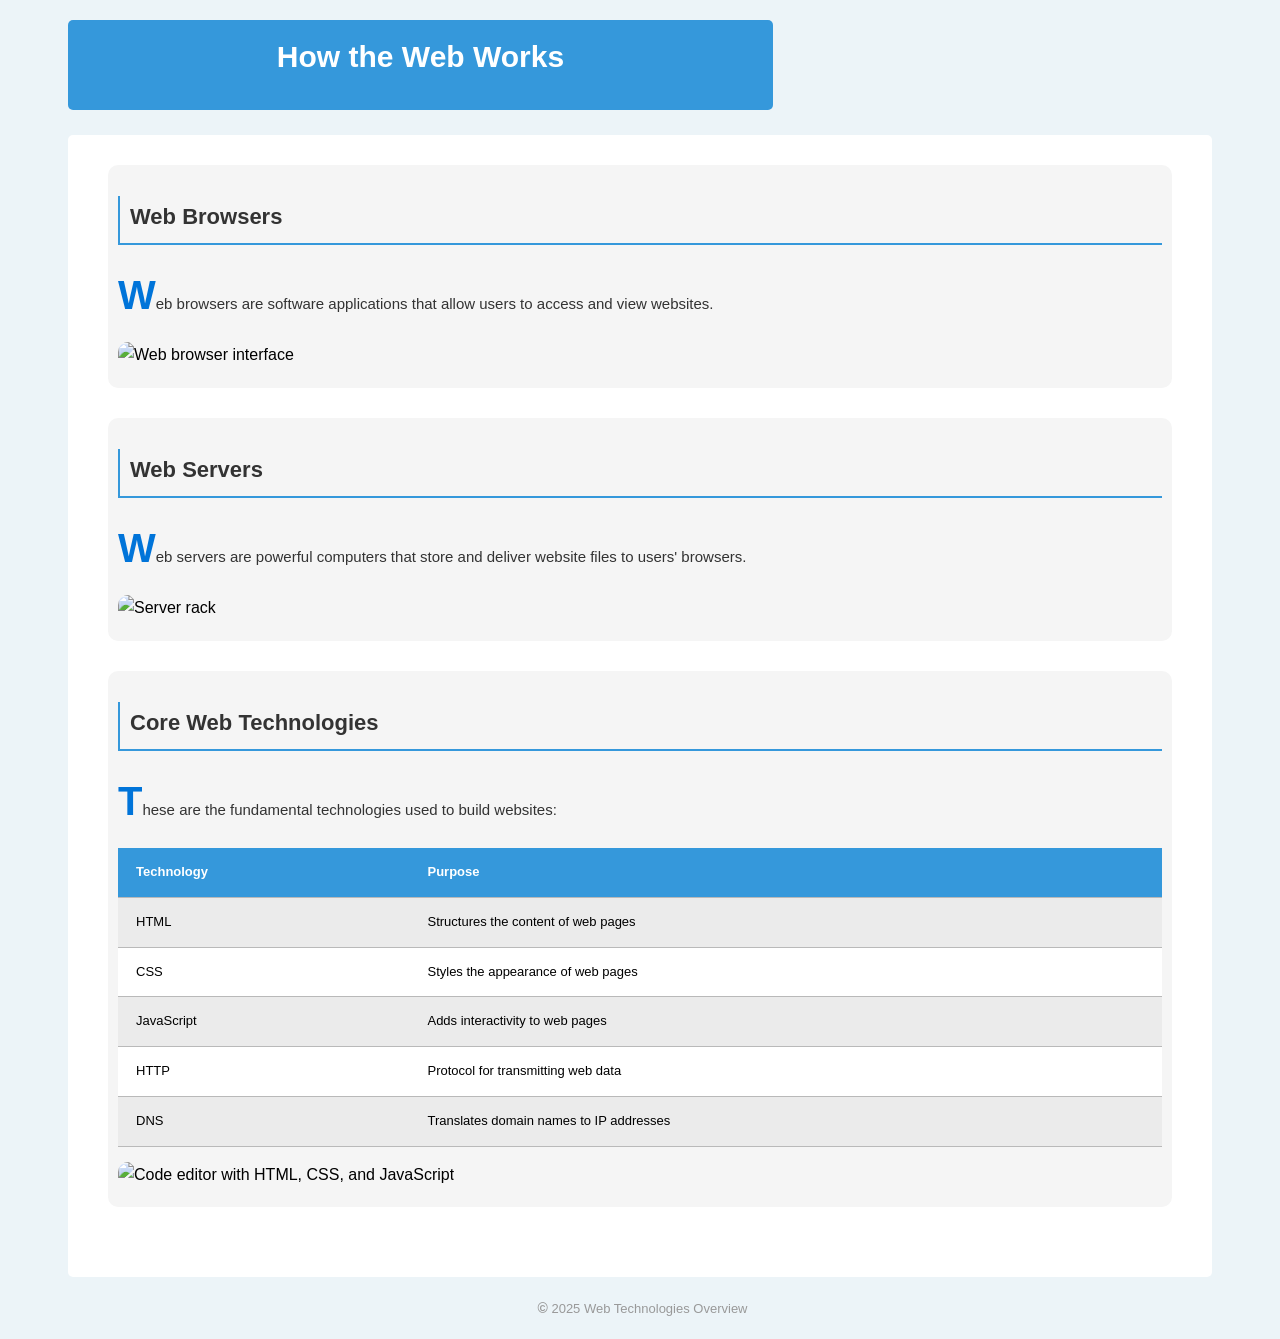
==== index.html @ 1a7d54eb "Add files via upload" ====
<!--

Content for the website.

DO NOT CHANGE THIS FILE!

Author: Keller Flint
Date: 5/12/2025
File: base.css

-->

<!DOCTYPE html>
<html lang="en">
<head>
    <meta charset="UTF-8">
    <meta name="viewport" content="width=device-width, initial-scale=1.0">
    <title>How the Web Works</title>
    <link rel="stylesheet" href="base.css">
    <link rel="stylesheet" href="styles.css">
</head>
<body>
    <header>
        <h1>How the Web Works</h1>
    </header>
    <main>
        <section>
            <h2>Web Browsers</h2>
            <p>Web browsers are software applications that allow users to access and view websites.</p>
            <img src="browser-image.jpg" alt="Web browser interface">
        </section>
        <section>
            <h2>Web Servers</h2>
            <p>Web servers are powerful computers that store and deliver website files to users' browsers.</p>
            <img src="server-image.jpg" alt="Server rack">
        </section>
        <section>
            <h2>Core Web Technologies</h2>
            <p>These are the fundamental technologies used to build websites:</p>
            <table>
                <tr>
                    <th>Technology</th>
                    <th>Purpose</th>
                </tr>
                <tr>
                    <td>HTML</td>
                    <td>Structures the content of web pages</td>
                </tr>
                <tr>
                    <td>CSS</td>
                    <td>Styles the appearance of web pages</td>
                </tr>
                <tr>
                    <td>JavaScript</td>
                    <td>Adds interactivity to web pages</td>
                </tr>
                <tr>
                    <td>HTTP</td>
                    <td>Protocol for transmitting web data</td>
                </tr>
                <tr>
                    <td>DNS</td>
                    <td>Translates domain names to IP addresses</td>
                </tr>
            </table>
            <img src="code-image.jpg" alt="Code editor with HTML, CSS, and JavaScript">
        </section>
    </main>
    <footer>
        <p>&copy; 2025 Web Technologies Overview</p>
  </footer>
</body>
</html>
---- styles.css ----
/*

CSS rules you may need:
- font-family
    - Arial, sans-serif
- line-height
- color
- margin
- padding
- background-color
- border-radius
- border-left
- border-bottom
- margin-top
- padding-left
- padding-bottom
- width
- height
- margin-bottom
- font-size

Pseudo classes you may need:
- :hover
- :first-letter
- :nth-child

*/
html {
    padding: 5px 60px 10px 60px;
}

head {
    background-color: #ecf4f8;
}

header {
    background-color: #0074D9;
    color: #ffffff;
    position: center;
    border-radius: 5px;
    margin: 15px 0 25px 0;
    width: 665px;
    height: 50px;
}

footer p {
    color: #999999;
    font-family: arial, sans-serif;
    padding: 10px 5px 0px 10px;
    text-align: center;
    font-size: 13px;
}

footer p:first-letter {
    font-size: 14px;
    color: #999999;
}

main {
    border-radius: 5px;
    padding: 10px 40px 40px 40px;
    background-color: #ffffff;
}

body {
    background-color: #ecf4f8;
}

table tr {
    border-bottom: 1px solid #b9b9b9;
}

table tr:nth-child(even) {
    background-color: #ebebeb;
    color: #000000
}

table tr:nth-child(odd) {
    background-color: #fff;
    color: #000000
}

table th {
    background-color: #fff;
    color: #000000
}

table {
    background-color: #f9f9f9;
    width: 100%;
    border-collapse: collapse;
    margin-bottom: 15px;
}

table tr:hover {
    background-color: #d3eaff;
    color: #1f1f1f;
}

table th {
    background-color: #3598db;
    color: #ffffff;
    font-size: 16px;
}

table th,
tr,
td {
    padding: 14px 18px;
    text-align: left;
    font-size: 13px;
    font-family: Arial, sans-serif;
}

header {
    background-color: #3598db;
    color: #ffffff;
    font-family: Arial, sans-serif;
    font-size: 14px;
    padding: 20px;
    text-align: center;
}

img[src$="browser-image.jpg"],
img[src$="server-image.jpg"],
img[src$="code-image.jpg"] {
    border-radius: 10px;
}


h2 {
    border-bottom: 2px solid #3598db;
    line-height: 22px;
    border-left: 2px solid #3598db;
    font-family: Arial, sans-serif;
    padding: 10px 10px 15px 10px;
    font-size: 22px;
    color: #333333;
    margin-top: 1px;
}

h1 {
    font-family: Arial, sans-serif;
    color: #ffffff;
    font-size: 30px;
    text-align: center;
    margin: 0;
}

p::first-letter {
    font-size: 40px;
    color: #0074D9;
    font-weight: bold;
}

p {
    font-family: Arial, sans-serif;
    font-size: 15px;
    color: #333333;
}

section {
    border-radius: 10px;
    position: relative;
    padding: 30px 10px 20px 10px;
    font-family: Arial, sans-serif;
    background-color: #f5f5f5;
    line-height: 1.6;
    color: #000000;
    margin: 20px 0px 30px 0px;
}
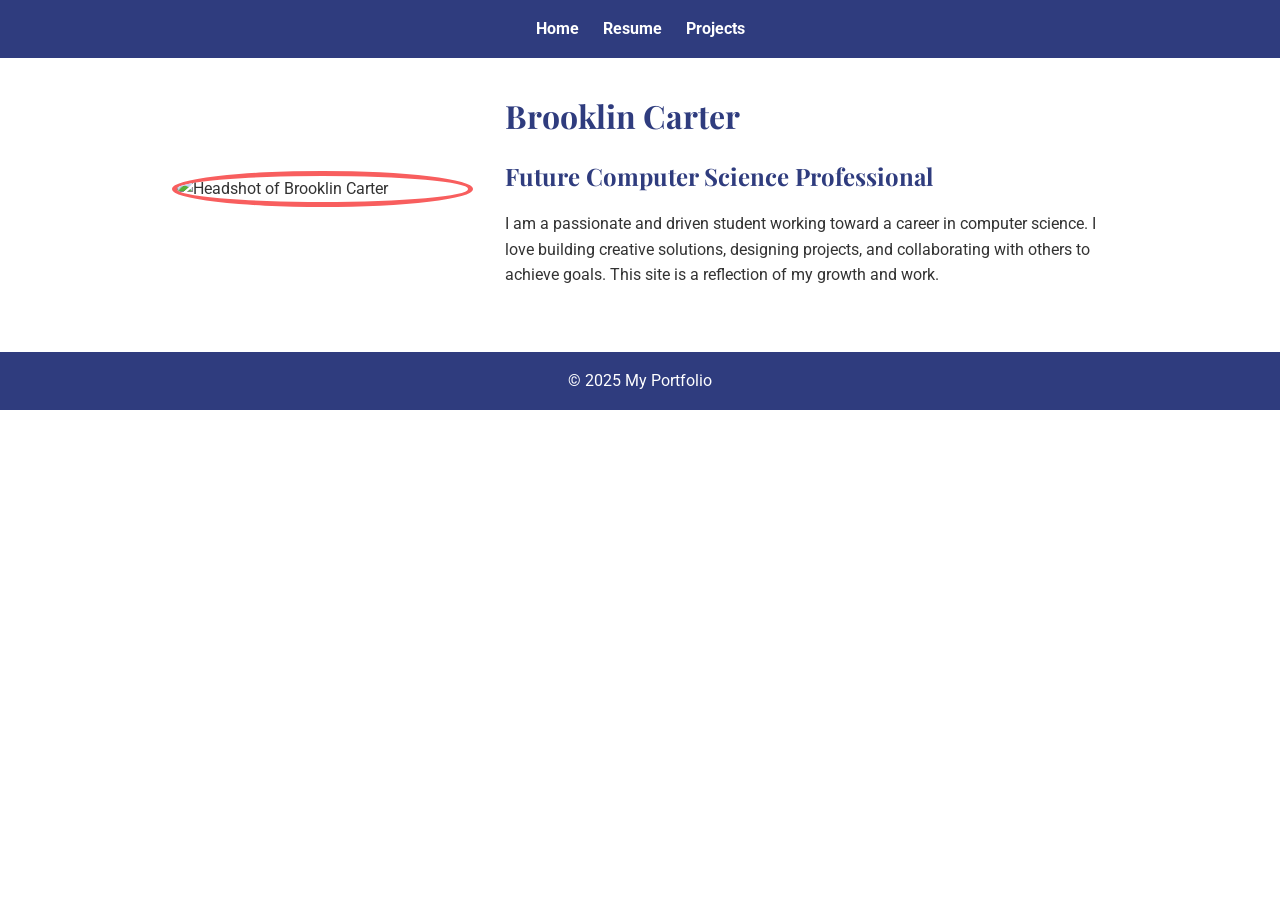
==== commit d42bdfec: "Add files via upload" ====
--- a/index.html
+++ b/index.html
@@ -1,73 +1,41 @@
-<!--
-
-Content for the website.
-
-DO NOT CHANGE THIS FILE!
-
-Author: Keller Flint
-Date: 5/12/2025
-File: base.css
-
--->
-
-<!DOCTYPE html>
-<html lang="en">
-<head>
-    <meta charset="UTF-8">
-    <meta name="viewport" content="width=device-width, initial-scale=1.0">
-    <title>How the Web Works</title>
-    <link rel="stylesheet" href="base.css">
-    <link rel="stylesheet" href="styles.css">
-</head>
-<body>
-    <header>
-        <h1>How the Web Works</h1>
-    </header>
-    <main>
-        <section>
-            <h2>Web Browsers</h2>
-            <p>Web browsers are software applications that allow users to access and view websites.</p>
-            <img src="browser-image.jpg" alt="Web browser interface">
-        </section>
-        <section>
-            <h2>Web Servers</h2>
-            <p>Web servers are powerful computers that store and deliver website files to users' browsers.</p>
-            <img src="server-image.jpg" alt="Server rack">
-        </section>
-        <section>
-            <h2>Core Web Technologies</h2>
-            <p>These are the fundamental technologies used to build websites:</p>
-            <table>
-                <tr>
-                    <th>Technology</th>
-                    <th>Purpose</th>
-                </tr>
-                <tr>
-                    <td>HTML</td>
-                    <td>Structures the content of web pages</td>
-                </tr>
-                <tr>
-                    <td>CSS</td>
-                    <td>Styles the appearance of web pages</td>
-                </tr>
-                <tr>
-                    <td>JavaScript</td>
-                    <td>Adds interactivity to web pages</td>
-                </tr>
-                <tr>
-                    <td>HTTP</td>
-                    <td>Protocol for transmitting web data</td>
-                </tr>
-                <tr>
-                    <td>DNS</td>
-                    <td>Translates domain names to IP addresses</td>
-                </tr>
-            </table>
-            <img src="code-image.jpg" alt="Code editor with HTML, CSS, and JavaScript">
-        </section>
-    </main>
-    <footer>
-        <p>&copy; 2025 Web Technologies Overview</p>
-  </footer>
-</body>
+<!DOCTYPE html>
+<html lang="en">
+
+<head>
+    <meta charset="UTF-8">
+    <meta name="viewport" content="width=device-width, initial-scale=1.0">
+    <title>My Portfolio - Bio</title>
+    <link rel="stylesheet" href="styles.css">
+    <link rel="stylesheet" href="index.css">
+</head>
+
+<body>
+    <header>
+        <nav aria-label="Main Navigation">
+            <ul>
+                <li><a href="index.html">Home</a></li>
+                <li><a href="resume.html">Resume</a></li>
+                <li><a href="projects.html">Projects</a></li>
+            </ul>
+        </nav>
+    </header>
+
+    <main>
+        <section class="bio">
+            <img src="images/profile.jpg" alt="Headshot of Brooklin Carter">
+            <div>
+                <h1>Brooklin Carter</h1>
+                <h2>Future Computer Science Professional</h2>
+                <p>I am a passionate and driven student working toward a career in computer science. I love building
+                    creative solutions, designing projects, and collaborating with others to achieve goals. This site is
+                    a reflection of my growth and work.</p>
+            </div>
+        </section>
+    </main>
+
+    <footer>
+        <p>© 2025 My Portfolio</p>
+    </footer>
+</body>
+
 </html>
--- a/styles.css
+++ b/styles.css
@@ -1,171 +1,82 @@
-/*
-
-CSS rules you may need:
-- font-family
-    - Arial, sans-serif
-- line-height
-- color
-- margin
-- padding
-- background-color
-- border-radius
-- border-left
-- border-bottom
-- margin-top
-- padding-left
-- padding-bottom
-- width
-- height
-- margin-bottom
-- font-size
-
-Pseudo classes you may need:
-- :hover
-- :first-letter
-- :nth-child
-
-*/
-html {
-    padding: 5px 60px 10px 60px;
-}
-
-head {
-    background-color: #ecf4f8;
-}
-
-header {
-    background-color: #0074D9;
-    color: #ffffff;
-    position: center;
-    border-radius: 5px;
-    margin: 15px 0 25px 0;
-    width: 665px;
-    height: 50px;
-}
-
-footer p {
-    color: #999999;
-    font-family: arial, sans-serif;
-    padding: 10px 5px 0px 10px;
-    text-align: center;
-    font-size: 13px;
-}
-
-footer p:first-letter {
-    font-size: 14px;
-    color: #999999;
-}
-
-main {
-    border-radius: 5px;
-    padding: 10px 40px 40px 40px;
-    background-color: #ffffff;
-}
-
-body {
-    background-color: #ecf4f8;
-}
-
-table tr {
-    border-bottom: 1px solid #b9b9b9;
-}
-
-table tr:nth-child(even) {
-    background-color: #ebebeb;
-    color: #000000
-}
-
-table tr:nth-child(odd) {
-    background-color: #fff;
-    color: #000000
-}
-
-table th {
-    background-color: #fff;
-    color: #000000
-}
-
-table {
-    background-color: #f9f9f9;
-    width: 100%;
-    border-collapse: collapse;
-    margin-bottom: 15px;
-}
-
-table tr:hover {
-    background-color: #d3eaff;
-    color: #1f1f1f;
-}
-
-table th {
-    background-color: #3598db;
-    color: #ffffff;
-    font-size: 16px;
-}
-
-table th,
-tr,
-td {
-    padding: 14px 18px;
-    text-align: left;
-    font-size: 13px;
-    font-family: Arial, sans-serif;
-}
-
-header {
-    background-color: #3598db;
-    color: #ffffff;
-    font-family: Arial, sans-serif;
-    font-size: 14px;
-    padding: 20px;
-    text-align: center;
-}
-
-img[src$="browser-image.jpg"],
-img[src$="server-image.jpg"],
-img[src$="code-image.jpg"] {
-    border-radius: 10px;
-}
-
-
-h2 {
-    border-bottom: 2px solid #3598db;
-    line-height: 22px;
-    border-left: 2px solid #3598db;
-    font-family: Arial, sans-serif;
-    padding: 10px 10px 15px 10px;
-    font-size: 22px;
-    color: #333333;
-    margin-top: 1px;
-}
-
-h1 {
-    font-family: Arial, sans-serif;
-    color: #ffffff;
-    font-size: 30px;
-    text-align: center;
-    margin: 0;
-}
-
-p::first-letter {
-    font-size: 40px;
-    color: #0074D9;
-    font-weight: bold;
-}
-
-p {
-    font-family: Arial, sans-serif;
-    font-size: 15px;
-    color: #333333;
-}
-
-section {
-    border-radius: 10px;
-    position: relative;
-    padding: 30px 10px 20px 10px;
-    font-family: Arial, sans-serif;
-    background-color: #f5f5f5;
-    line-height: 1.6;
-    color: #000000;
-    margin: 20px 0px 30px 0px;
+@import url('https://fonts.googleapis.com/css2?family=Roboto:wght@400;700&family=Playfair+Display:wght@700&display=swap');
+
+:root {
+    --primary: #2F3C7E;
+    --accent: #F85E5E;
+    --light: #FBEAEB;
+    --text: #333;
+    --background: #FFFFFF;
+}
+
+* {
+    margin: 0;
+    padding: 0;
+    box-sizing: border-box;
+}
+
+body {
+    font-family: 'Roboto', sans-serif;
+    background: var(--background);
+    color: var(--text);
+    line-height: 1.6;
+}
+
+header {
+    background: var(--primary);
+    color: white;
+    padding: 1rem;
+}
+
+nav ul {
+    display: flex;
+    gap: 1.5rem;
+    list-style: none;
+    justify-content: center;
+}
+
+nav a {
+    color: white;
+    text-decoration: none;
+    font-weight: bold;
+}
+
+main {
+    padding: 2rem;
+    max-width: 1000px;
+    margin: auto;
+}
+
+h1,
+h2,
+h3 {
+    font-family: 'Playfair Display', serif;
+    margin-bottom: 1rem;
+    color: var(--primary);
+}
+
+footer {
+    background: var(--primary);
+    color: white;
+    text-align: center;
+    padding: 1rem;
+    margin-top: 2rem;
+}
+
+/* Badge style like in resume image */
+.badge {
+    display: inline-block;
+    background: var(--accent);
+    color: white;
+    padding: 0.4rem 0.8rem;
+    border-radius: 5px;
+    margin: 0.2rem;
+    font-size: 0.9rem;
+}
+
+/* responsive nav */
+@media (max-width: 600px) {
+    nav ul {
+        flex-direction: column;
+        gap: 0.5rem;
+    }
 }
--- a/index.css
+++ b/index.css
@@ -0,0 +1,33 @@
+.bio {
+    display: grid;
+    grid-template-columns: 1fr 2fr;
+    gap: 2rem;
+    align-items: center;
+}
+
+.bio img {
+    width: 100%;
+    border-radius: 50%;
+    border: 5px solid var(--accent);
+}
+
+.bio h1 {
+    color: var(--primary);
+    font-size: 2rem;
+}
+
+.bio p {
+    margin-top: 1rem;
+}
+
+@media (max-width: 768px) {
+    .bio {
+        grid-template-columns: 1fr;
+        text-align: center;
+    }
+
+    .bio img {
+        max-width: 200px;
+        margin: auto;
+    }
+}
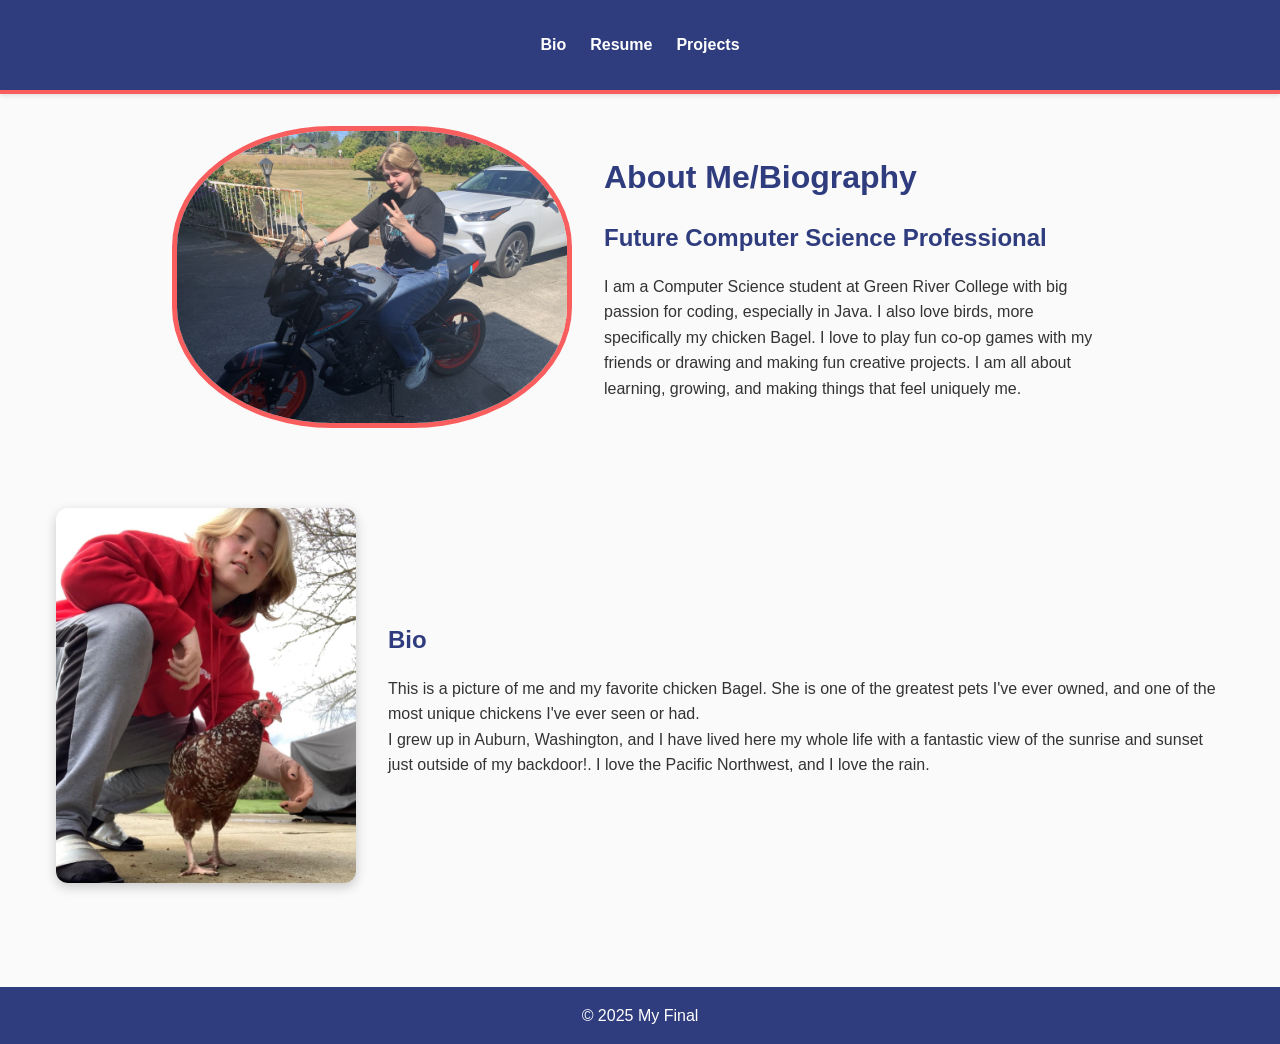
==== commit 7d03dcbc: "Add files via upload" ====
--- a/index.html
+++ b/index.html
@@ -6,14 +6,13 @@
     <meta name="viewport" content="width=device-width, initial-scale=1.0">
     <title>My Portfolio - Bio</title>
     <link rel="stylesheet" href="styles.css">
-    <link rel="stylesheet" href="index.css">
 </head>
 
 <body>
     <header>
         <nav aria-label="Main Navigation">
             <ul>
-                <li><a href="index.html">Home</a></li>
+                <li><a href="index.html">Bio</a></li>
                 <li><a href="resume.html">Resume</a></li>
                 <li><a href="projects.html">Projects</a></li>
             </ul>
@@ -22,19 +21,38 @@
 
     <main>
         <section class="bio">
-            <img src="images/profile.jpg" alt="Headshot of Brooklin Carter">
+            <img src="bioImage.jpg" alt="picture of me">
             <div>
-                <h1>Brooklin Carter</h1>
+                <h1>About Me/Biography</h1>
                 <h2>Future Computer Science Professional</h2>
-                <p>I am a passionate and driven student working toward a career in computer science. I love building
-                    creative solutions, designing projects, and collaborating with others to achieve goals. This site is
-                    a reflection of my growth and work.</p>
+                <p>I am a Computer Science student at Green River College with big passion for coding, especially in
+                    Java.
+                    I also love birds, more specifically my chicken Bagel. I love to play fun co-op games with my
+                    friends or drawing and making fun creative projects.
+                    I am all about learning, growing, and making things that feel uniquely me.</p>
             </div>
         </section>
     </main>
 
+    <main class="bio-container">
+        <section class="bio-image">
+            <img src="meAndBagel.jpg" alt="Picture of me and Bagel">
+        </section>
+        <section class="bio-text">
+            <h2>Bio</h2>
+            <p>
+                This is a picture of me and my favorite chicken Bagel. She is one of the greatest pets I've ever owned,
+                and one of the most unique chickens I've ever seen or had.
+            </p>
+            <p>
+                I grew up in Auburn, Washington, and I have lived here my whole life with a fantastic view of the
+                sunrise and sunset just outside of my backdoor!. I love the Pacific Northwest, and I love the rain.
+            </p>
+        </section>
+    </main>
+
     <footer>
-        <p>© 2025 My Portfolio</p>
+        <p>© 2025 My Final</p>
     </footer>
 </body>
 
--- a/styles.css
+++ b/styles.css
@@ -1,5 +1,4 @@
-@import url('https://fonts.googleapis.com/css2?family=Roboto:wght@400;700&family=Playfair+Display:wght@700&display=swap');
-
+/*CSS VARIABLES */
 :root {
     --primary: #2F3C7E;
     --accent: #F85E5E;
@@ -8,19 +7,23 @@
     --background: #FFFFFF;
 }
 
+/*RESET & BASE STYLES*/
 * {
     margin: 0;
     padding: 0;
     box-sizing: border-box;
 }
 
+/*BODY BASE*/
 body {
-    font-family: 'Roboto', sans-serif;
+    font-family: sans-serif;
     background: var(--background);
     color: var(--text);
-    line-height: 1.6;
-}
-
+    line-height: 24px;
+    border-radius: 60px;
+}
+
+/*HEADER & NAVIGATION*/
 header {
     background: var(--primary);
     color: white;
@@ -40,29 +43,32 @@
     font-weight: bold;
 }
 
+/*MAIN CONTENT*/
 main {
     padding: 2rem;
     max-width: 1000px;
     margin: auto;
 }
 
+/*HEADINGS*/
 h1,
 h2,
 h3 {
-    font-family: 'Playfair Display', serif;
+    font-family: sans-serif;
     margin-bottom: 1rem;
     color: var(--primary);
 }
 
+/* FOOTER */
 footer {
     background: var(--primary);
     color: white;
     text-align: center;
     padding: 1rem;
-    margin-top: 2rem;
-}
-
-/* Badge style like in resume image */
+    margin-top: 5rem;
+}
+
+/*BADGES*/
 .badge {
     display: inline-block;
     background: var(--accent);
@@ -73,10 +79,143 @@
     font-size: 0.9rem;
 }
 
-/* responsive nav */
+/*SKILLS*/
+.skills {
+    display: flex;
+    justify-content: center;
+    flex-wrap: wrap;
+    align-items: center;
+    gap: 0.5rem;
+}
+
+.skills span {
+    background: #d94f4f;
+    color: #fff;
+    padding: 0.4rem 0.8rem;
+    border-radius: 20px;
+    font-size: 0.9rem;
+}
+
+/*CONTAINERS*/
+.container {
+    padding: 1rem;
+}
+
+/*BIO SECTION*/
+.bio {
+    display: grid;
+    grid-template-columns: 1fr 2fr;
+    gap: 2rem;
+    align-items: center;
+}
+
+.bio img {
+    width: 400px;
+    border-radius: 40%;
+    border: 5px solid var(--accent);
+}
+
+.bio h1 {
+    color: var(--primary);
+    font-size: 2rem;
+}
+
+.bio p {
+    margin-top: 1rem;
+}
+
+.bio-container {
+    display: flex;
+    flex-direction: row;
+    align-items: center;
+    justify-content: center;
+    align-content: space-between;
+    max-width: 1200px;
+    margin: 2rem auto;
+    padding: 1rem;
+    gap: 2rem;
+}
+
+.bio-image img {
+    width: 100%;
+    max-width: 300px;
+    border-radius: 12px;
+    box-shadow: 0 4px 12px rgba(0, 0, 0, 0.2);
+}
+
+.bio-text {
+    flex: 1;
+}
+
+/*RESPONSIVE STYLES*/
+
+/* Small screens (mobile) */
 @media (max-width: 600px) {
+    body {
+        font-family: sans-serif;
+        margin: 0;
+        padding: 0;
+        background: #f9f9f9;
+        color: #333;
+        border-radius: 0;
+    }
+
     nav ul {
         flex-direction: column;
         gap: 0.5rem;
     }
+
+    .container {
+        display: flex;
+        flex-direction: column;
+        padding: 1rem;
+    }
+
+    .bio {
+        grid-template-columns: 1fr;
+        text-align: center;
+    }
+
+    .bio img {
+        max-width: 200px;
+        margin: auto;
+    }
+}
+
+/* MOBILE LAYOUT */
+@media (max-width: 768px) {
+    .bio-container {
+        flex-direction: column;
+        text-align: center;
+    }
+
+    .bio-image img {
+        max-width: 300px;
+    }
+}
+
+/* DESKTOP LAYOUT */
+@media (min-width: 960px) {
+    body {
+        font-family: Arial, sans-serif;
+        line-height: 1.6;
+        color: #333;
+        background: #fafafa;
+        border-radius: 24px;
+    }
+
+    .container {
+        grid-template-columns: 1fr 3fr;
+        padding: 2rem;
+        max-width: 1200px;
+        margin: 0 auto;
+    }
+
+    header {
+        text-align: center;
+        background: var(--primary);
+        border-bottom: 4px solid var(--accent);
+        box-shadow: 0 2px 4px rgba(0, 0, 0, 0.1);
+        padding: 2rem 0;
+    }
 }
